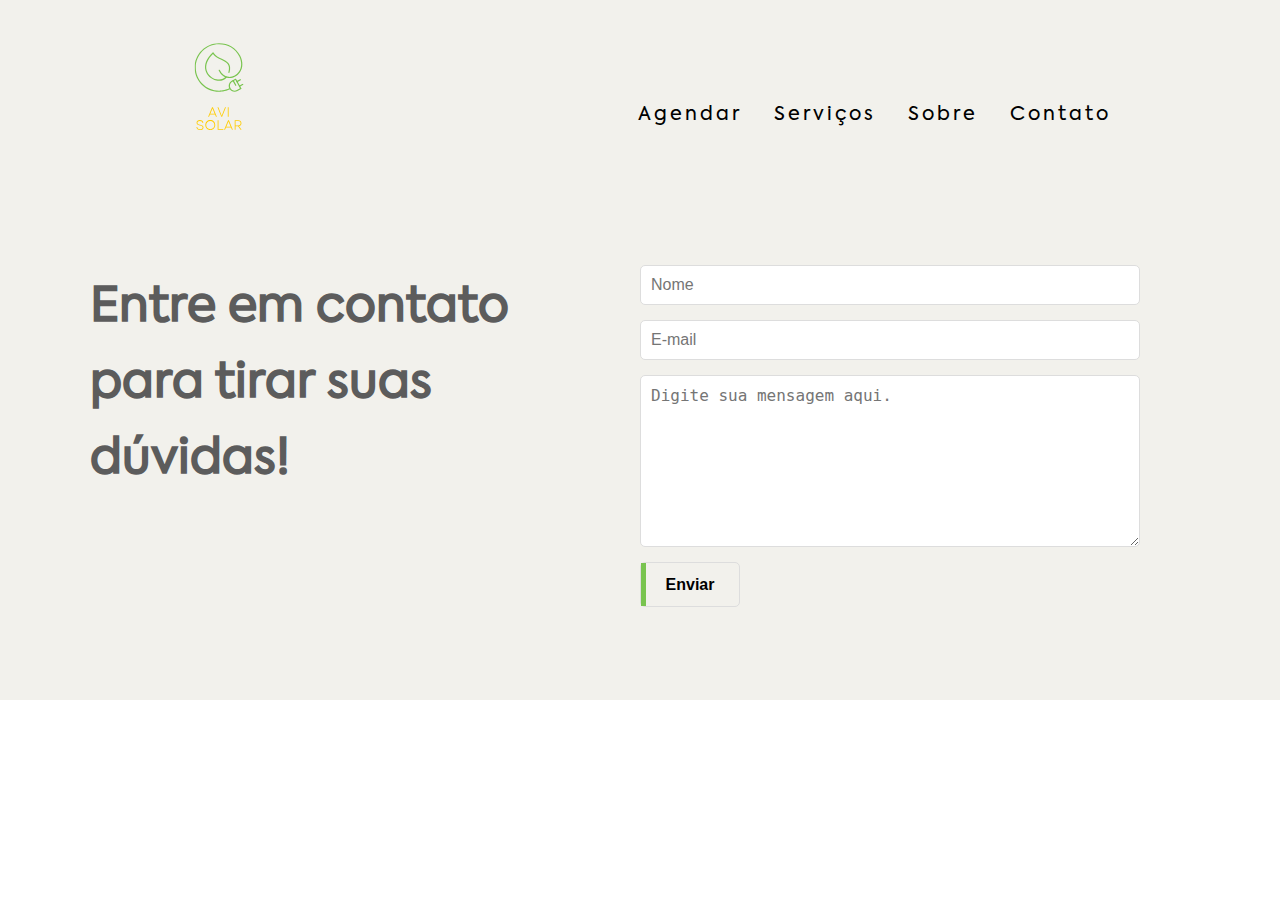
==== contato.html @ 1591b381 "Add files via upload" ====
<!DOCTYPE html>
<html lang="en">
  <head>
    <meta charset="UTF-8" />
    <meta http-equiv="X-UA-Compatible" content="IE=edge" />
    <meta name="viewport" content="width=device-width, initial-scale=1, minimum-scale=1">
    <link rel="stylesheet" href="./CSS/contato.css" />
    <link rel="stylesheet" href="Media_Queries/contato_media.css" />
    <link rel="stylesheet" href="./Mobile_CSS/contato_mobile.css" />

    <link
      rel="stylesheet"
      href="https://cdnjs.cloudflare.com/ajax/libs/font-awesome/4.7.0/css/font-awesome.min.css"
    />
    <link
      rel="shortcut icon"
      type="imagem/x-icon"
      href="../fotos/logo_aba.svg"
    />
    <title>Contato</title>
  </head>
  <body>
    <section class="container">
      <div class="r2 item2">
        <header class="header1">
          <nav>
            <a class="logo" href="./index.html"
              ><img src="./fotos/logo_avi.svg" alt="informativo solar"
            /></a>
            <div class="mobile-menu">
              <div class="line1"></div>
              <div class="line2"></div>
              <div class="line3"></div>
            </div>
            <ul class="nav-list">
              <li><a href="./agendar.html">Agendar</a></li>
              <li><a href="./servico.html">Serviços</a></li>
              <li><a href="./sobre.html">Sobre</a></li>
              <li><a class="conta" href="./contato.html">Contato</a></li>
            </ul>
          </nav>
        </header>

        <h1 class="instruçãoC">Entre em contato para tirar suas dúvidas!</h1>
        <div class="formCo">
          <form class="form" method="POST" action="../PHP/email.php">
            <input class="field" name="nome" placeholder="Nome" />
            <input class="field" name="email" placeholder="E-mail" />
            <textarea
              class="field"
              name="mensagem"
              placeholder="Digite sua mensagem aqui."
            ></textarea>
            <!-- <input id="Enviar" class="field" type="submit" vaue="Enviar" /> -->
            <button class="field" type="submit" value="Enviar"> Enviar
            </button>
          </form>
        </div>
      </div>
    </section>

    <!-- <footer class="footerF">
      <nav>
        <a class="logo" href="./index.html">LOGO</a>
        <div class="mobile-menu">
          <div class="line1"></div>
          <div class="line2"></div>
          <div class="line3"></div>
        </div>
        <ul class="nav-em nav-list">
          <li><a href="./agendar.html">Agendar</a></li>
          <li><a href="./servico.html">Serviço</a></li>
          <li><a href="./sobre.html">Sobre</a></li>
          <li><a class="conta" href="./contato.html">Contato</a></li>
        </ul>
      </nav>
    </footer>
    <section class="end">
      <hr
        style="
          height: 2px;
          border-width: 0;
          color: gray;
          background-color: white;
        "
      />
      <p>Copyright © AVI Empreendimentos. Todos os Direitos Reservados.</p>
    </section> -->
    <script src="./SCRIPT/script.js"></script>
  </body>
</html>
---- CSS/contato.css ----
html, body {
  position:relative;
  overflow-x:hidden;
}
*{
  max-width:auto;
  max-height: auto;
}
body{
  overflow-x: hidden;
}

html {
  scroll-behavior: smooth;
}

@font-face {
  font-family: "Axiforma";
  src: url("../Axiforma/Axiforma-Regular.otf") format("opentype");
}

body,
ul,
li,
p {
  margin: 0px;
  padding: 0px;
  list-style: none;
  font-size: 1.2rem;
  font-family: "Axiforma";
}

/* cabeçalho */
.conta:visited {
  color: #79C44F;
}

a {
  color: black;
  /* color: #f2f2f2; */
  text-decoration: none;
  transition: 0.3s;
}

a:hover {
  opacity: 0.7;
}

.logo {
  font-size: 24px;
  text-transform: uppercase;
  letter-spacing: 4px;
}
 
nav {
  display: flex;
  justify-content: space-around;
  align-items: center;
  font-family: system-ui, -apple-system, Helvetica, Arial, sans-serif;
  background-color: transparent;
  height: 20vh;
}

main {
  background: url("bg.jpg") no-repeat center center;
  background-size: cover;
  height: 92vh;
}

.nav-list {
  border-top-left-radius: 10px;
  border-bottom-left-radius: 10px;
  margin-top: 50px;
  list-style: none;
  display: flex;
}

.nav-list li {
  letter-spacing: 3px;
  margin-left: 32px;
}

.mobile-menu {
  display: none;
  cursor: pointer;

}

.mobile-menu div {
  width: 32px;
  height: 2px;
  background: black;
  margin: 8px;
  transition: 0.3s;
}
/* grid 2 */
.instruçãoC {
  color: #5C5C5C;
  font-size: 3rem;
  max-width: 450px;
  margin-top: 10vh;
  margin-left: 7%;
  text-align: left;
  position: absolute;
}
.formCo {
  margin-top: 85px;
  margin-left: 50%;
  width: 100%;
  max-width: 500px;
}

.form {
  display: flex;
  flex-direction: column;
}

.field {
  padding: 10px;
  margin-bottom: 15px;
  border: 1px solid #ddd;
  border-radius: 5px;
  font-size: 16px;
}

textarea {
  height: 150px;
}
/* #Enviar{
  width: 10vh;
  background-color: #a6a6a6;

} */
button {
  width: 100px;
  height: 45px;
  font-size: 23px;
  cursor: pointer;
  border: none;
  outline: none;
  background: transparent;
  color: black;
  font-weight: 700;
  position: relative;
  transition: all 0.5s;
  z-index: 1;
 }
 
 button::before {
  content: "";
  position: absolute;
  top: 0;
  left: 0;
  width: 5px;
  height: 100%;
  background-color: #79C44F;
  z-index: -1;
  transition: all 0.5s;
 }
 
 button:hover::before {
  width: 100%;
 }
 
 button:hover {
  color: black;
 }
 
 button:active:before {
  background: #b9b9b9;
 }
/* grids all */

.container {
  display: grid;
  background-color: #333438;
  grid-gap: 2px 2px;
  grid-template: 700px/ auto;
  grid-template-areas:
    "a2 a2 a2 a2 a2";
}

:root {
  --var-color: #f2f1ec;
  --var-color2: black;
}

.r1 {
  grid-area: a1;
  color: b;
  background-color: var(--var-color);
}

.r2 {
  grid-area: a2;
  background-color: var(--var-color);
}

/* end */

.end {
  color: #f2f2f2;
  background-color: #365b6d;
  padding: 50px;
  text-align: center;
}
---- Media_Queries/contato_media.css ----
@media only screen and  (max-width: 1045px) {
  .container {
    display: grid;
    background-color: #333438;
    grid-gap: 2px 2px;
    grid-template: 800px/ auto;
    grid-template-areas:
      "a2 a2 a2 a2 a2";
  }
.instruçãoC{
  max-width: 800px;
  margin-left: 25%;
  font-size: 30px;
  transition: ease-in all .5s;

}
.formCo{
  margin-left: 30%;
  margin-top: 200px;
  transition: ease-in all .5s;

}
}
@media only screen and  (max-width: 860px) {
  .instruçãoC{
    max-width: 800px;
    margin-left: 20%;
    font-size: 30px;
    transition: ease-in all .5s;

  }
  .formCo{
    margin-left: 25%;
    margin-top: 200px;
    transition: ease-in all .5s;

  }
}
@media only screen and  (max-width: 800px) {
  .instruçãoC{
    max-width: 800px;
    margin-left: 15%;
    font-size: 30px;
    transition: ease-in all .5s;

  }
  .formCo{
    margin-left: 20%;
    margin-top: 200px;
    transition: ease-in all .5s;

  }
}
@media only screen and  (max-width: 750px) {
  .instruçãoC{
    max-width: 800px;
    margin-left: 10%;
    font-size: 30px;
    transition: ease-in all .5s;

  }
  .formCo{
    margin-left: 15%;
    margin-top: 200px;
    transition: ease-in all .5s;

  }
}
@media only screen and  (max-width: 715px) {
  .instruçãoC{
    max-width: 800px;
    margin-left: 14%;
    font-size: 25px;
    transition: ease-in all .5s;

  }
  .formCo{
    margin-left: 15%;
    margin-top: 200px;
    transition: ease-in all .5s;

  }
}
@media only screen and  (max-width: 635px) {
  .instruçãoC{
    max-width: 800px;
    margin-left: 18%;
    font-size: 20px;
    transition: ease-in all .5s;

  }
  .formCo{
    width: 400px;
    margin-left: 19%;
    margin-top: 200px;
    transition: ease-in all .5s;

  }
}
@media only screen and  (max-width: 540px) {
  .instruçãoC{
    max-width: 800px;
    margin-left: 14%;
    font-size: 20px;
    transition: ease-in all .5s;

  }
  .formCo{
    width: 400px;
    margin-left: 14%;
    margin-top: 200px;
    transition: ease-in all .5s;

  }
}
@media only screen and  (max-width: 510px) {
  
  .instruçãoC{
    max-width: 800px;
    margin-left: 10%;
    font-size: 20px;
    transition: ease-in all .5s;

  }
  .formCo{
    width: 400px;
    margin-left: 10%;
    margin-top: 200px;
    transition: ease-in all .5s;

  }
}


  
  /* media */
  @media only screen and  (max-width: 800px) {
    body {
      overflow-x: hidden;
    }
    .nav-list {
      position: absolute;
      top: 10vh;
      right: 0;
      width: 50vw;
      height: 70vh;
      background: #d2d2d2;
      flex-direction: column;
      align-items: center;
      justify-content: space-around;
      transform: translateX(100%);
      transition: transform 0.3s ease-in;
      z-index: 1;
    }
    .nav-list li {
      margin-left: 0;
      opacity: 0;
    }
    .mobile-menu {
      display: block;
    }
  }
  
  .nav-list.active {
    transform: translateX(0);
  }
  
  @keyframes navLinkFade {
    from {
      opacity: 0;
      transform: translateX(50px);
    }
    to {
      opacity: 1;
      transform: translateX(0);
    }
  }
  
  .mobile-menu.active .line1 {
    transform: rotate(-45deg) translate(-8px, 8px);
  }
  
  .mobile-menu.active .line2 {
    opacity: 0;
  }
  
  .mobile-menu.active .line3 {
    transform: rotate(45deg) translate(-5px, -7px);
  }
---- Mobile_CSS/contato_mobile.css ----
/* IPHONE XR */
@media only screen and  (max-width: 414px) {
    .container {
        display: grid;
        background-color: #333438;
        grid-gap: 2px 2px;
        grid-template: 915px/ auto;
        grid-template-areas:
          "a2 a2 a2 a2 a2";
      }
    .formCo{
        max-width: 300px;
        margin-left: 10%;
    }
  
   
    }
    /* S20 ULTRA */
    @media only screen and  (max-width: 412px) {
    
    
    }
    /* PIXEL 5 */
      @media only screen and  (max-width: 393px) {
        
      }
    
    /* IPHONE 12 PRO */
    @media only screen and  (max-width: 390px) {
    
    }
    
    /* IPHONE SE */
      @media only screen and  (max-width: 375px) {
          .formCo{
              max-width: 300px;
              margin-left: 10%;
          }
        
      
      }
      /* S8 */
        @media only screen and  (max-width: 360px) {
            .formCo{
                margin-left: 5%;
            }
        .instruçãoC{
            margin-left: 6%;
        }
        }
        /* GALAXY FOLD */
        @media only screen and  (max-width: 280px) {
            .container {
                display: grid;
                background-color: #333438;
                grid-gap: 2px 2px;
                grid-template: 700px/ auto;
                grid-template-areas:
                  "a2 a2 a2 a2 a2";
              }
            .formCo{
                margin-top: 150px;
                max-width: 250px;
                margin-left: 5%;
            }
        }
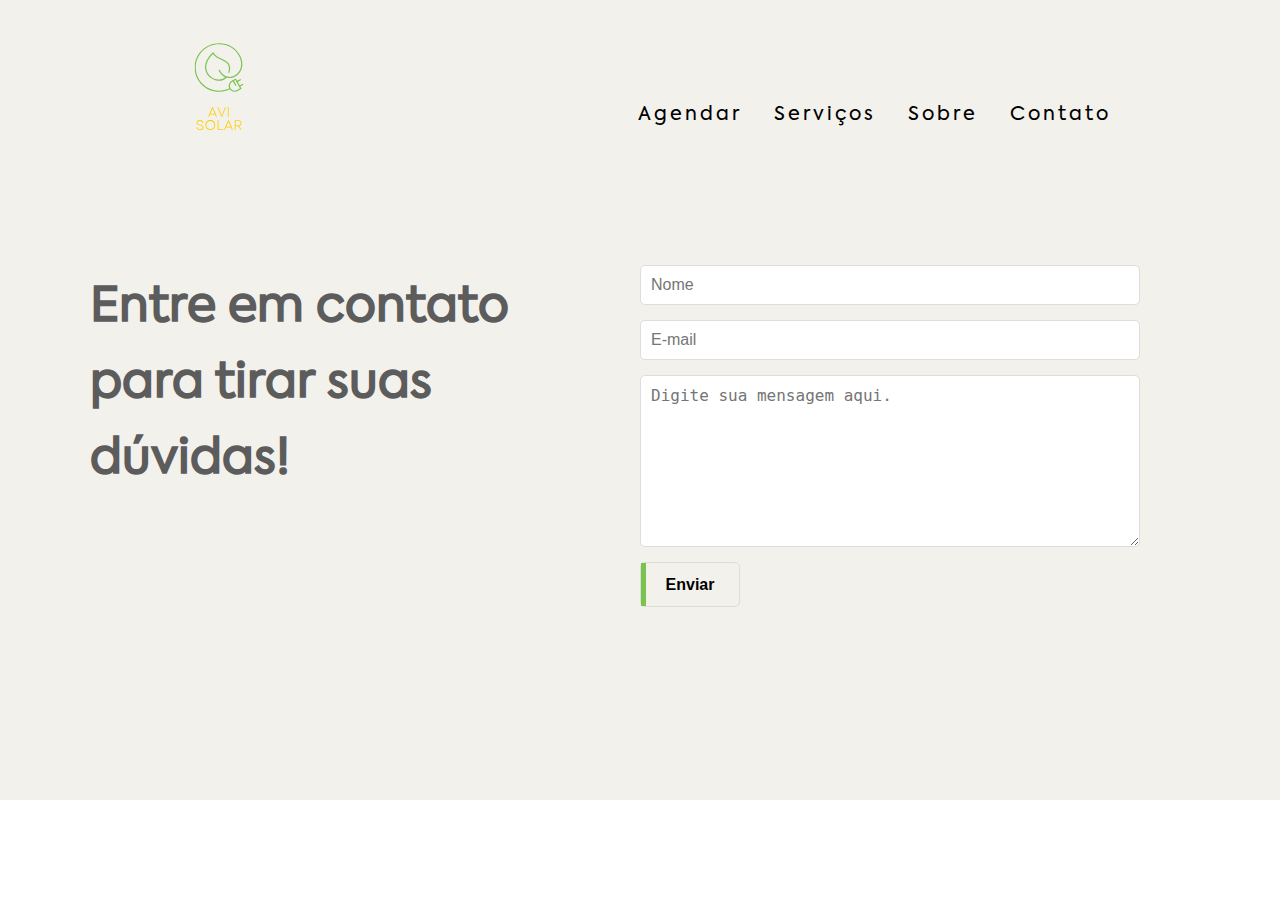
==== commit 1bc525db: "Add files via upload" ====
--- a/contato.html
+++ b/contato.html
@@ -6,6 +6,7 @@
     <meta name="viewport" content="width=device-width, initial-scale=1, minimum-scale=1">
     <link rel="stylesheet" href="./CSS/contato.css" />
     <link rel="stylesheet" href="Media_Queries/contato_media.css" />
+    <link rel="stylesheet" href="./Tablet_CSS/contato_tablet.css" />
     <link rel="stylesheet" href="./Mobile_CSS/contato_mobile.css" />
 
     <link
@@ -40,8 +41,8 @@
             </ul>
           </nav>
         </header>
+        <h1 class="instruçãoC">Entre em contato para tirar suas dúvidas!</h1>
 
-        <h1 class="instruçãoC">Entre em contato para tirar suas dúvidas!</h1>
         <div class="formCo">
           <form class="form" method="POST" action="../PHP/email.php">
             <input class="field" name="nome" placeholder="Nome" />
--- a/Media_Queries/contato_media.css
+++ b/Media_Queries/contato_media.css
@@ -1,3 +1,43 @@
+@media only screen and  (max-width: 1920px) {
+  .container {
+    display: grid;
+    background-color: #333438;
+    grid-gap: 2px 2px;
+    grid-template: 1080px/ auto;
+    grid-template-areas:
+      "a2 a2 a2 a2 a2";
+  }
+   .formCo {
+    margin-top: 250px;
+  
+  }
+  .instruçãoC {
+   
+    margin-top: 250px;
+  
+  }
+}
+@media only screen and  (max-width: 1366px) {
+
+.container {
+  display: grid;
+  background-color: #333438;
+  grid-gap: 2px 2px;
+  grid-template: 700px/ auto;
+  grid-template-areas:
+    "a2 a2 a2 a2 a2";
+}
+  .formCo {
+  margin-top: 85px;
+
+}
+.instruçãoC {
+ 
+  margin-top: 10vh;
+
+}
+ }
+
 @media only screen and  (max-width: 1045px) {
   .container {
     display: grid;
@@ -21,37 +61,68 @@
 
 }
 }
+@media only screen and  (max-width: 1000px) {
+  .instruçãoC{
+    max-width: 800px;
+    margin-left: 23%;
+    font-size: 30px;
+    transition: ease-in all .5s;
+
+  }
+  .formCo{
+    margin-left: 30%;
+    margin-top: 200px;
+    transition: ease-in all .5s;
+
+  }
+}
+@media only screen and  (max-width: 960px) {
+  .instruçãoC{
+    max-width: 800px;
+    margin-left: 20%;
+    font-size: 30px;
+    transition: ease-in all .5s;
+
+  }
+  .formCo{
+    margin-left: 25%;
+    margin-top: 200px;
+    transition: ease-in all .5s;
+
+  }
+}
+
 @media only screen and  (max-width: 860px) {
   .instruçãoC{
     max-width: 800px;
+    margin-left: 17%;
+    font-size: 30px;
+    transition: ease-in all .5s;
+
+  }
+  .formCo{
+    margin-left: 22%;
+    margin-top: 200px;
+    transition: ease-in all .5s;
+
+  }
+}
+@media only screen and  (max-width: 805px) {
+  .instruçãoC{
+    max-width: 800px;
+    margin-left: 15%;
+    font-size: 30px;
+    transition: ease-in all .5s;
+
+  }
+  .formCo{
     margin-left: 20%;
-    font-size: 30px;
-    transition: ease-in all .5s;
-
-  }
-  .formCo{
-    margin-left: 25%;
-    margin-top: 200px;
-    transition: ease-in all .5s;
-
-  }
-}
-@media only screen and  (max-width: 800px) {
-  .instruçãoC{
-    max-width: 800px;
-    margin-left: 15%;
-    font-size: 30px;
-    transition: ease-in all .5s;
-
-  }
-  .formCo{
-    margin-left: 20%;
-    margin-top: 200px;
-    transition: ease-in all .5s;
-
-  }
-}
-@media only screen and  (max-width: 750px) {
+    margin-top: 200px;
+    transition: ease-in all .5s;
+
+  }
+}
+@media only screen and  (max-width: 790px) {
   .instruçãoC{
     max-width: 800px;
     margin-left: 10%;
@@ -186,4 +257,4 @@
   
   .mobile-menu.active .line3 {
     transform: rotate(45deg) translate(-5px, -7px);
-  }+  }
--- a/Tablet_CSS/contato_tablet.css
+++ b/Tablet_CSS/contato_tablet.css
@@ -0,0 +1,107 @@
+/* Nest hub max */
+@media only screen and  (max-width: 1280px) {
+    .container {
+      display: grid;
+      background-color: #333438;
+      grid-gap: 0px;
+      grid-template: 800px   / auto;
+      grid-template-areas:
+      "a2 a2 a2 a2 a2"
+      ;
+    }
+
+  }
+/* Surface pro 7 */
+@media only screen and  (max-width: 912px) {
+  .container {
+    display: grid;
+    background-color: #333438;
+    grid-gap: 0px;
+    grid-template: 1368px   / auto;
+    grid-template-areas:
+    "a2 a2 a2 a2 a2"
+      ;
+  }
+}
+@media only screen and  (max-width:911px) {
+  .container {
+    display: grid;
+    background-color: #333438;
+    grid-gap: 0px;
+    grid-template: 700px   / auto;
+    grid-template-areas:
+    "a2 a2 a2 a2 a2"
+      ;
+  }
+}
+
+/* Ipad air */
+@media only screen and  (max-width: 820px) {
+  .container {
+    display: grid;
+    background-color: #333438;
+    grid-gap: 0px;
+    grid-template: 1180px   / auto;
+    grid-template-areas:
+    "a2 a2 a2 a2 a2"
+
+      ;
+  }
+}
+@media only screen and  (max-width: 799px) {
+  .container {
+    display: grid;
+    background-color: #333438;
+    grid-gap: 0px;
+    grid-template: 700px   / auto;
+    grid-template-areas:
+    "a2 a2 a2 a2 a2"
+      ;
+  }
+}
+/* Ipad mini */
+  @media only screen and  (max-width: 768px) {
+    .container {
+      display: grid;
+      background-color: #333438;
+      grid-gap: 0px;
+      grid-template: 1024px   / auto;
+      grid-template-areas:
+      "a2 a2 a2 a2 a2"
+      ;
+    }
+  }
+  @media only screen and  (max-width: 767px) {
+    .container {
+      display: grid;
+      background-color: #333438;
+      grid-gap: 0px;
+      grid-template: 700px   / auto;
+      grid-template-areas:
+      "a2 a2 a2 a2 a2"
+      ;
+    }
+  }
+/* Surface duo */
+@media only screen and  (max-width: 540px) {
+  .container {
+    display: grid;
+    background-color: #333438;
+    grid-gap: 0px;
+    grid-template: 720px   / auto;
+    grid-template-areas:
+    "a2 a2 a2 a2 a2"
+      ;
+  }
+}
+@media only screen and  (max-width:539px) {
+  .container {
+    display: grid;
+    background-color: #333438;
+    grid-gap: 0px;
+    grid-template: 700px   / auto;
+    grid-template-areas:
+    "a2 a2 a2 a2 a2"
+      ;
+  }
+}